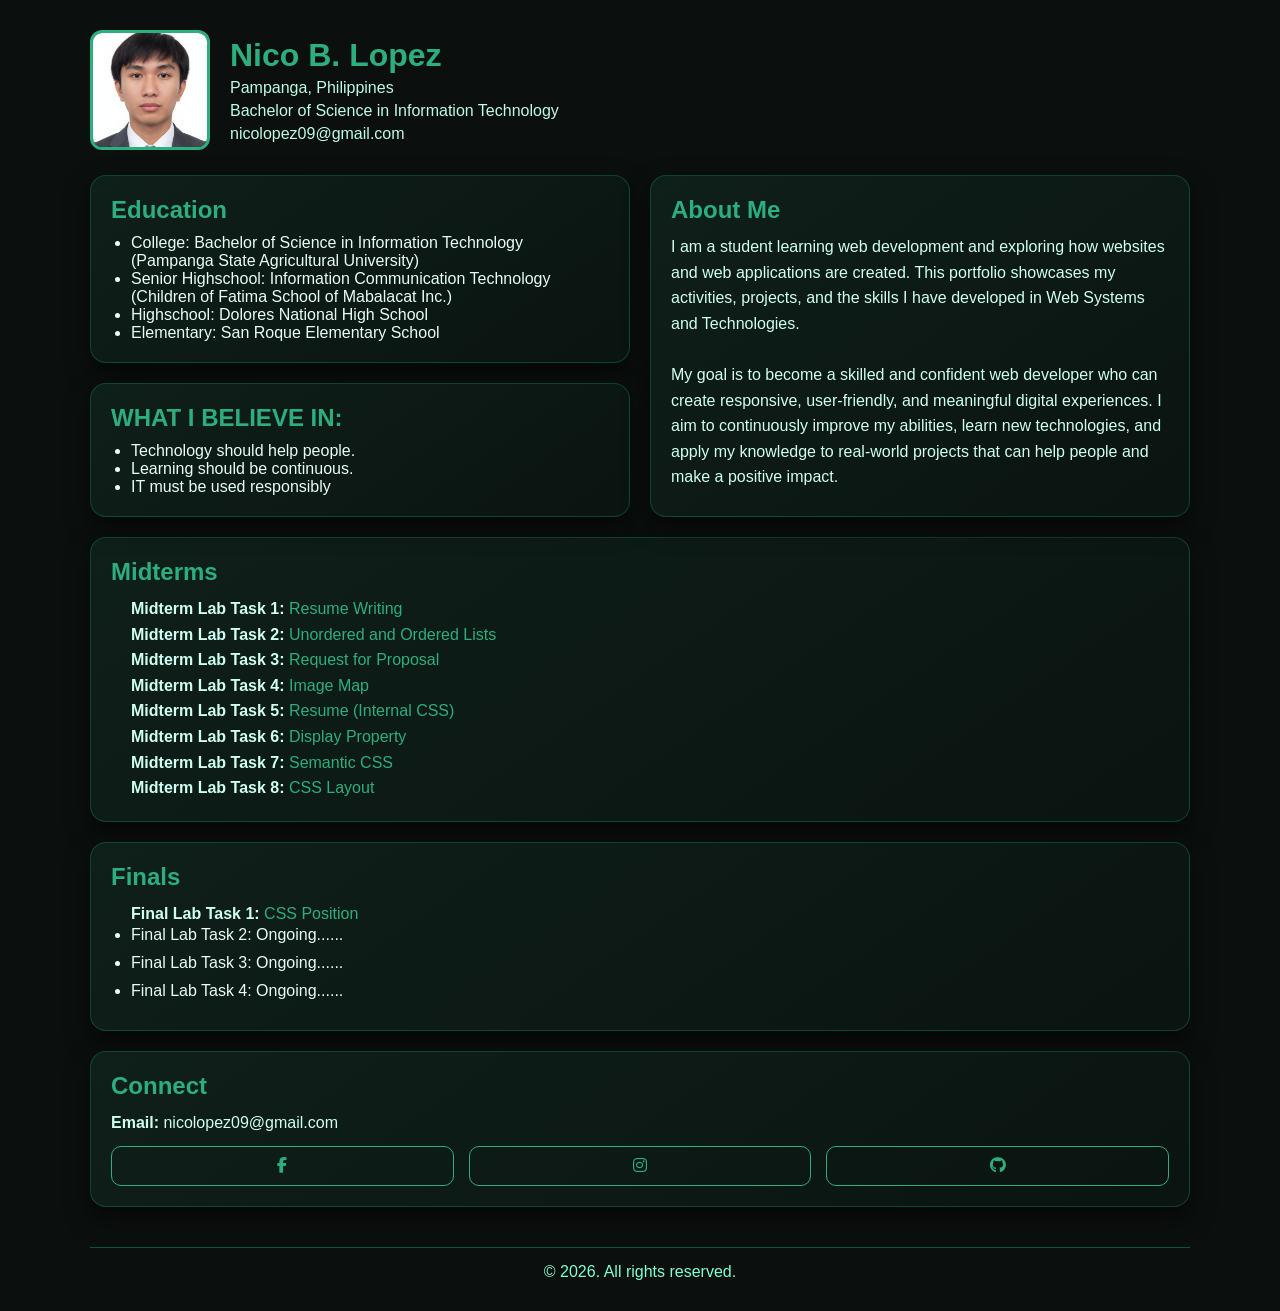
==== index.html @ cb223191 "Add files via upload" ====
<!DOCTYPE html>
<html lang="en">
<head>
<meta charset="UTF-8">
<meta name="viewport" content="width=device-width, initial-scale=1.0">
<title>WD101-PORTFOLIO</title>
<link rel="stylesheet" href="https://cdnjs.cloudflare.com/ajax/libs/font-awesome/6.5.0/css/all.min.css">

<style>
:root {
  --accent: #2dae7f;
  --accent-hover: #18907a;
}

* {
  margin: 0;
  padding: 0;
  box-sizing: border-box;
  font-family: Arial, sans-serif;
}

body {
  background: #0b0f0e;
  color: #e8fdf5;
  padding: 30px;
}

.container {
  max-width: 1100px;
  margin: auto;
}

a {
  color: var(--accent);
  text-decoration: none;
}

a:visited {
  color: var(--accent);
}

a:hover {
  color: var(--accent-hover);
}

.profile {
  display: flex;
  gap: 20px;
  align-items: center;
  margin-bottom: 25px;
}

.profile img {
  width: 120px;
  height: 120px;
  border-radius: 12px;
  object-fit: cover;
  border: 3px solid var(--accent);
  transition: 0.3s;
}

.profile img:hover {
  transform: scale(1.05);
}

.profile-info h1 {
  color: var(--accent);
}

.profile-info p {
  color: #bdfce3;
  margin-top: 5px;
}

.grid {
  display: grid;
  grid-template-columns: 1fr 1fr;
  gap: 20px;
}

.card {
  background: linear-gradient(145deg, #0f1f1a, #0a1411);
  border-radius: 16px;
  padding: 20px;
  border: 1px solid rgba(0,255,150,0.2);
  box-shadow: 0 10px 25px rgba(0,0,0,0.5);
  transition: 0.3s ease;
}

.card:hover {
  transform: translateY(-5px) scale(1.01);
  box-shadow: 0 0 20px rgba(4, 42, 26, 0.066);
}

.card h2 {
  color: var(--accent);
  margin-bottom: 10px;
  transition: 0.3s;
}

.card h2:hover {
  text-shadow: 0 0 10px var(--accent);
}

.card ul {
  margin-left: 20px;
  margin-top: 10px;
}

.card p {
  line-height: 1.6;
  color: #cffff0;
}

.full {
  margin-top: 20px;
}

.list-item {
  margin-bottom: 10px;
  transition: 0.2s;
}

.list-item:hover {
  color: var(--accent);
  transform: translateX(5px);
}

.socials {
  display: flex;
  gap: 15px;
  margin-top: 10px;
}

.social-box {
  flex: 1;
  text-align: center;
  padding: 10px;
  border-radius: 10px;
  border: 1px solid var(--accent);
  transition: 0.3s;
  cursor: pointer;
}

.social-box i {
  color: var(--accent);
}

.social-box:hover {
  background: rgb(66, 93, 66);
  color: #000;
  transform: scale(1.05);
}

.footer {
  margin-top: 40px;
  text-align: center;
  padding-top: 15px;
  border-top: 1px solid rgba(0,255,150,0.3);
  color: #7fffd4;
}

@media(max-width: 900px) {
  .grid {
    grid-template-columns: 1fr;
  }
}

@media(max-width: 600px) {
  .profile {
    flex-direction: column;
    text-align: center;
  }
}
</style>
</head>

<body>
<div class="container">
<div class="profile">
  <img src="Lopez.jpg" alt="profile">
  <div class="profile-info">
    <h1>Nico B. Lopez</h1>
    <p>Pampanga, Philippines</p>
    <p>Bachelor of Science in Information Technology</p>
    <p>nicolopez09@gmail.com</p>
  </div>
</div>


<div class="grid">

  
  <div>

    <div class="card">
      <h2>Education</h2>
      <ul>
        <li>College: Bachelor of Science in Information Technology (Pampanga State Agricultural University)</li>
        <li>Senior Highschool: Information Communication Technology
           (Children of Fatima School of Mabalacat Inc.)</li>
        <li>Highschool: Dolores National High School</li>
        <li>Elementary: San Roque Elementary School</li>
      </ul>
    </div>

    <div class="card full">
      <h2>WHAT I BELIEVE IN:</h2>
      <ul>
        <li>Technology should help people.</li>
        <li>Learning should be continuous.</li>
        <li>IT must be used responsibly</li>
      </ul>
    </div>

  </div>


  <div class="card">
    <h2>About Me</h2>
    <p>
  I am a student learning web development and exploring how websites and web applications are created. This portfolio showcases my activities, projects, and the skills I have developed in Web Systems and Technologies.
<br>
<br>
My goal is to become a skilled and confident web developer who can create responsive, user-friendly, and meaningful digital experiences. I aim to continuously improve my abilities, learn new technologies, and apply my knowledge to real-world projects that can help people and make a positive impact.


    </p>
  </div>

</div>

<div class="card full">
  <h2>Midterms</h2>
  <ul>
    <p><b>Midterm Lab Task 1:</b> <a href ="task1.html" target="_black" style="text-decoration: none;">
        Resume Writing
      </a></p>
    <p><b>Midterm Lab Task 2:</b> <a href ="task2.html" target="_black" style="text-decoration: none;">
        Unordered and Ordered Lists
      </a></p>
    <p><b>Midterm Lab Task 3:</b> <a href ="task3.html" target="_black" style="text-decoration: none;">
        Request for Proposal
      </a></p>
    <p><b>Midterm Lab Task 4:</b> <a href ="task4.html" target="_black" style="text-decoration: none;">
        Image Map
      </a></p>
    <p><b>Midterm Lab Task 5:</b> <a href ="task5.html" target="_black" style="text-decoration: none;">
        Resume (Internal CSS)
      </a></p>
    <p><b>Midterm Lab Task 6:</b> <a href ="task6.html" target="_black" style="text-decoration: none;">
        Display Property
      </a></p>
    <p><b>Midterm Lab Task 7:</b> <a href ="task7.html" target="_black" style="text-decoration: none;">
        Semantic CSS
      </a></p>
    <p><b>Midterm Lab Task 8:</b> <a href ="task8.html" target="_black" style="text-decoration: none;">
        CSS Layout
      </a></p>
    
  </ul>
</div>

<div class="card full">
  <h2>Finals</h2>
  <ul>
     <p><b>Final Lab Task 1:</b> <a href ="task1.html" target="_black" style="text-decoration: none;">
        CSS Position
      </a></p>
    <li class="list-item">Final Lab Task 2: Ongoing......</li>
    <li class="list-item">Final Lab Task 3: Ongoing......</li>
    <li class="list-item">Final Lab Task 4: Ongoing......</li>
  </ul>
</div>

<div class="card full">
  <h2>Connect</h2>
  <p><strong>Email:</strong> nicolopez09@gmail.com</p>

  <div class="socials">
    <a href="#" class="social-box"><i class="fab fa-facebook-f"></i></a>
    <a href="#" class="social-box"><i class="fab fa-instagram"></i></a>
    <a href="#" class="social-box"><i class="fab fa-github"></i></a>
  </div>
</div>

<div class="footer">
  <p>© 2026. All rights reserved.</p>
</div>

</div>

</body>
</html>
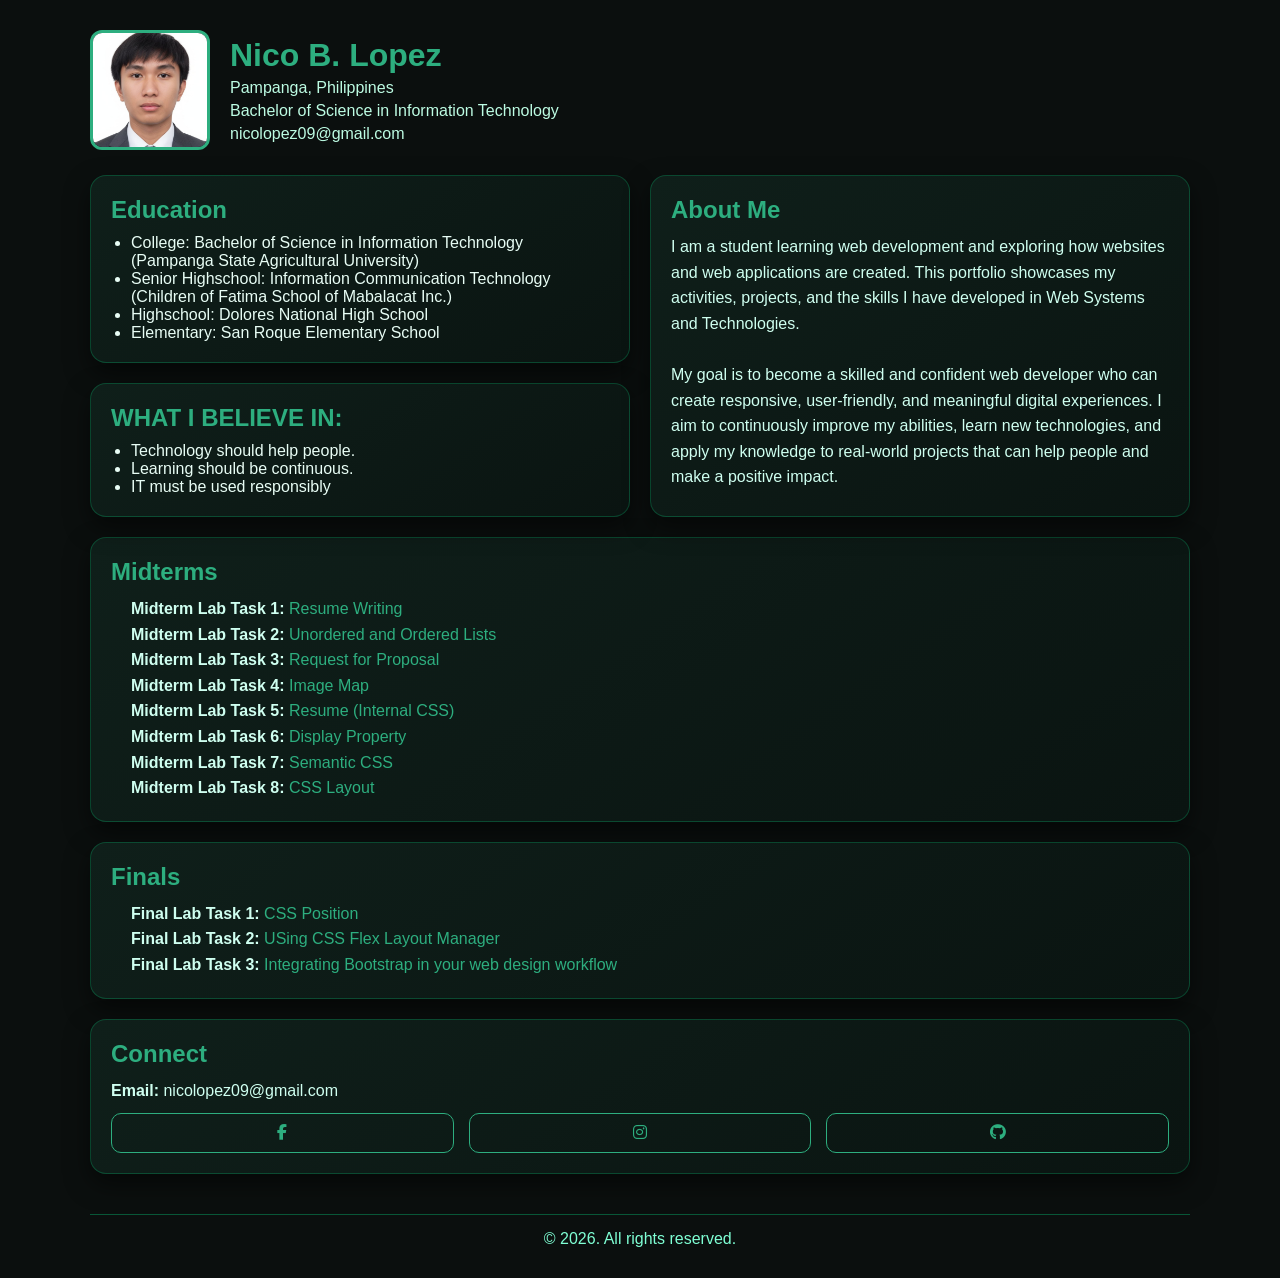
==== commit 4ec4c9c7: "Update index.html" ====
--- a/index.html
+++ b/index.html
@@ -264,12 +264,16 @@
 <div class="card full">
   <h2>Finals</h2>
   <ul>
-     <p><b>Final Lab Task 1:</b> <a href ="task1.html" target="_black" style="text-decoration: none;">
+     <p><b>Final Lab Task 1:</b> <a href ="task9.html" target="_black" style="text-decoration: none;">
         CSS Position
       </a></p>
-    <li class="list-item">Final Lab Task 2: Ongoing......</li>
-    <li class="list-item">Final Lab Task 3: Ongoing......</li>
-    <li class="list-item">Final Lab Task 4: Ongoing......</li>
+    <p><b>Final Lab Task 2:</b> <a href ="task10.html" target="_black" style="text-decoration: none;">
+        USing CSS Flex Layout Manager
+      </a></p>
+    <p><b>Final Lab Task 3:</b> <a href ="task11.html" target="_black" style="text-decoration: none;">
+        Integrating Bootstrap in your web design workflow
+      </a></p>
+  
   </ul>
 </div>
 
@@ -291,4 +295,4 @@
 </div>
 
 </body>
-</html>+</html>
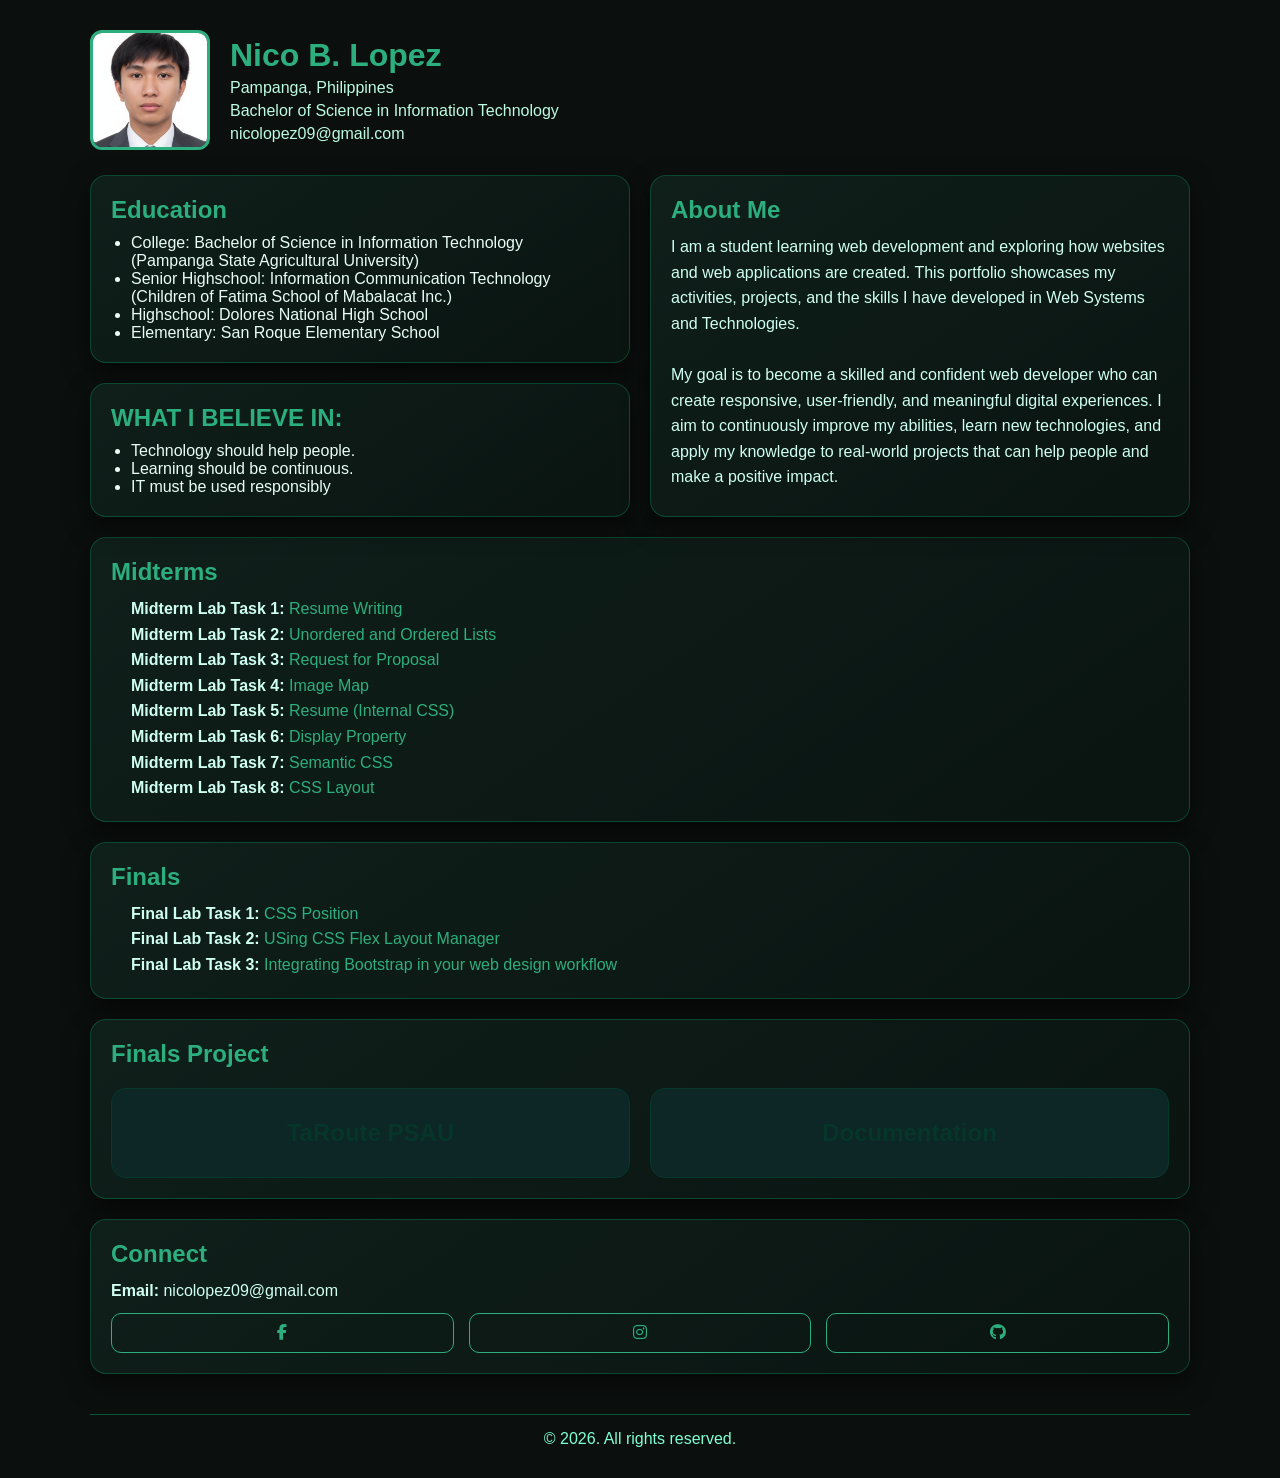
==== commit c0308514: "Update index.html" ====
--- a/index.html
+++ b/index.html
@@ -3,7 +3,7 @@
 <head>
 <meta charset="UTF-8">
 <meta name="viewport" content="width=device-width, initial-scale=1.0">
-<title>WD101-PORTFOLIO</title>
+<title>WS101-PORTFOLIO</title>
 <link rel="stylesheet" href="https://cdnjs.cloudflare.com/ajax/libs/font-awesome/6.5.0/css/all.min.css">
 
 <style>
@@ -12,45 +12,47 @@
   --accent-hover: #18907a;
 }
 
-* {
+*{
   margin: 0;
   padding: 0;
   box-sizing: border-box;
   font-family: Arial, sans-serif;
 }
 
-body {
+body{
   background: #0b0f0e;
   color: #e8fdf5;
   padding: 30px;
 }
 
-.container {
+.container{
   max-width: 1100px;
   margin: auto;
 }
 
-a {
+a{
   color: var(--accent);
   text-decoration: none;
 }
 
-a:visited {
-  color: var(--accent);
-}
-
-a:hover {
+a:visited{
+  color: var(--accent);
+}
+
+a:hover{
   color: var(--accent-hover);
 }
 
-.profile {
+/* PROFILE */
+
+.profile{
   display: flex;
   gap: 20px;
   align-items: center;
   margin-bottom: 25px;
 }
 
-.profile img {
+.profile img{
   width: 120px;
   height: 120px;
   border-radius: 12px;
@@ -59,26 +61,30 @@
   transition: 0.3s;
 }
 
-.profile img:hover {
+.profile img:hover{
   transform: scale(1.05);
 }
 
-.profile-info h1 {
-  color: var(--accent);
-}
-
-.profile-info p {
+.profile-info h1{
+  color: var(--accent);
+}
+
+.profile-info p{
   color: #bdfce3;
   margin-top: 5px;
 }
 
-.grid {
+/* GRID */
+
+.grid{
   display: grid;
   grid-template-columns: 1fr 1fr;
   gap: 20px;
 }
 
-.card {
+/* CARD */
+
+.card{
   background: linear-gradient(145deg, #0f1f1a, #0a1411);
   border-radius: 16px;
   padding: 20px;
@@ -87,52 +93,70 @@
   transition: 0.3s ease;
 }
 
-.card:hover {
+.card:hover{
   transform: translateY(-5px) scale(1.01);
   box-shadow: 0 0 20px rgba(4, 42, 26, 0.066);
 }
 
-.card h2 {
+.card h2{
   color: var(--accent);
   margin-bottom: 10px;
-  transition: 0.3s;
-}
-
-.card h2:hover {
-  text-shadow: 0 0 10px var(--accent);
-}
-
-.card ul {
+}
+
+.card ul{
   margin-left: 20px;
   margin-top: 10px;
 }
 
-.card p {
+.card p{
   line-height: 1.6;
   color: #cffff0;
 }
 
-.full {
+.full{
   margin-top: 20px;
 }
 
-.list-item {
-  margin-bottom: 10px;
-  transition: 0.2s;
-}
-
-.list-item:hover {
-  color: var(--accent);
-  transform: translateX(5px);
-}
-
-.socials {
+/* PROJECT BOXES */
+
+.project-container{
+  display: flex;
+  gap: 20px;
+  flex-wrap: wrap;
+  margin-top: 20px;
+}
+
+.project-item{
+  flex: 1;
+  min-width: 250px;
+  background: #0d2626;
+  border: 1px solid #04392c;
+  border-radius: 15px;
+  padding: 30px;
+  text-align: center;
+  text-decoration: none;
+  color: #06362a;
+  font-size: 24px;
+  font-weight: bold;
+  transition: 0.3s;
+}
+
+.project-item:hover{
+  transform: translateY(-5px);
+  box-shadow: 0 0 12px #014937;
+  color: rgb(3, 104, 72);
+  background: #122828;
+}
+
+/* SOCIALS */
+
+.socials{
   display: flex;
   gap: 15px;
   margin-top: 10px;
 }
 
-.social-box {
+.social-box{
   flex: 1;
   text-align: center;
   padding: 10px;
@@ -142,17 +166,18 @@
   cursor: pointer;
 }
 
-.social-box i {
-  color: var(--accent);
-}
-
-.social-box:hover {
+.social-box i{
+  color: var(--accent);
+}
+
+.social-box:hover{
   background: rgb(66, 93, 66);
-  color: #000;
   transform: scale(1.05);
 }
 
-.footer {
+/* FOOTER */
+
+.footer{
   margin-top: 40px;
   text-align: center;
   padding-top: 15px;
@@ -160,18 +185,21 @@
   color: #7fffd4;
 }
 
-@media(max-width: 900px) {
-  .grid {
+/* RESPONSIVE */
+
+@media(max-width: 900px){
+  .grid{
     grid-template-columns: 1fr;
   }
 }
 
-@media(max-width: 600px) {
-  .profile {
+@media(max-width: 600px){
+  .profile{
     flex-direction: column;
     text-align: center;
   }
 }
+
 </style>
 </head>
 
@@ -267,15 +295,33 @@
      <p><b>Final Lab Task 1:</b> <a href ="task9.html" target="_black" style="text-decoration: none;">
         CSS Position
       </a></p>
-    <p><b>Final Lab Task 2:</b> <a href ="task10.html" target="_black" style="text-decoration: none;">
+     <p><b>Final Lab Task 2:</b> <a href ="task10.html" target="_black" style="text-decoration: none;">
         USing CSS Flex Layout Manager
       </a></p>
     <p><b>Final Lab Task 3:</b> <a href ="task11.html" target="_black" style="text-decoration: none;">
         Integrating Bootstrap in your web design workflow
       </a></p>
-  
+    
   </ul>
 </div>
+
+ <div class="card full">
+
+    <h2>Finals Project</h2>
+
+    <div class="project-container">
+
+      <a href="https://leeshawn-gomez.github.io/TaRoute-PSAU/?fbclid=IwY2xjawRy165leHRuA2FlbQIxMQBicmlkETFJQnl0TnhkbjQ4bFFvak9Bc3J0YwZhcHBfaWQBMAABHnoDL04-05XUpofPGxMtCBFmVFREirsJIA1ge4wR8biQehZBZZjADafaKZ-n_aem_1m4EcCRLHulb1TBF-C1XsQ" class="project-item">
+        TaRoute PSAU
+      </a>
+
+      <a href="ws docu.mp4" class="project-item">
+        Documentation
+      </a>
+
+    </div>
+
+  </div>
 
 <div class="card full">
   <h2>Connect</h2>
